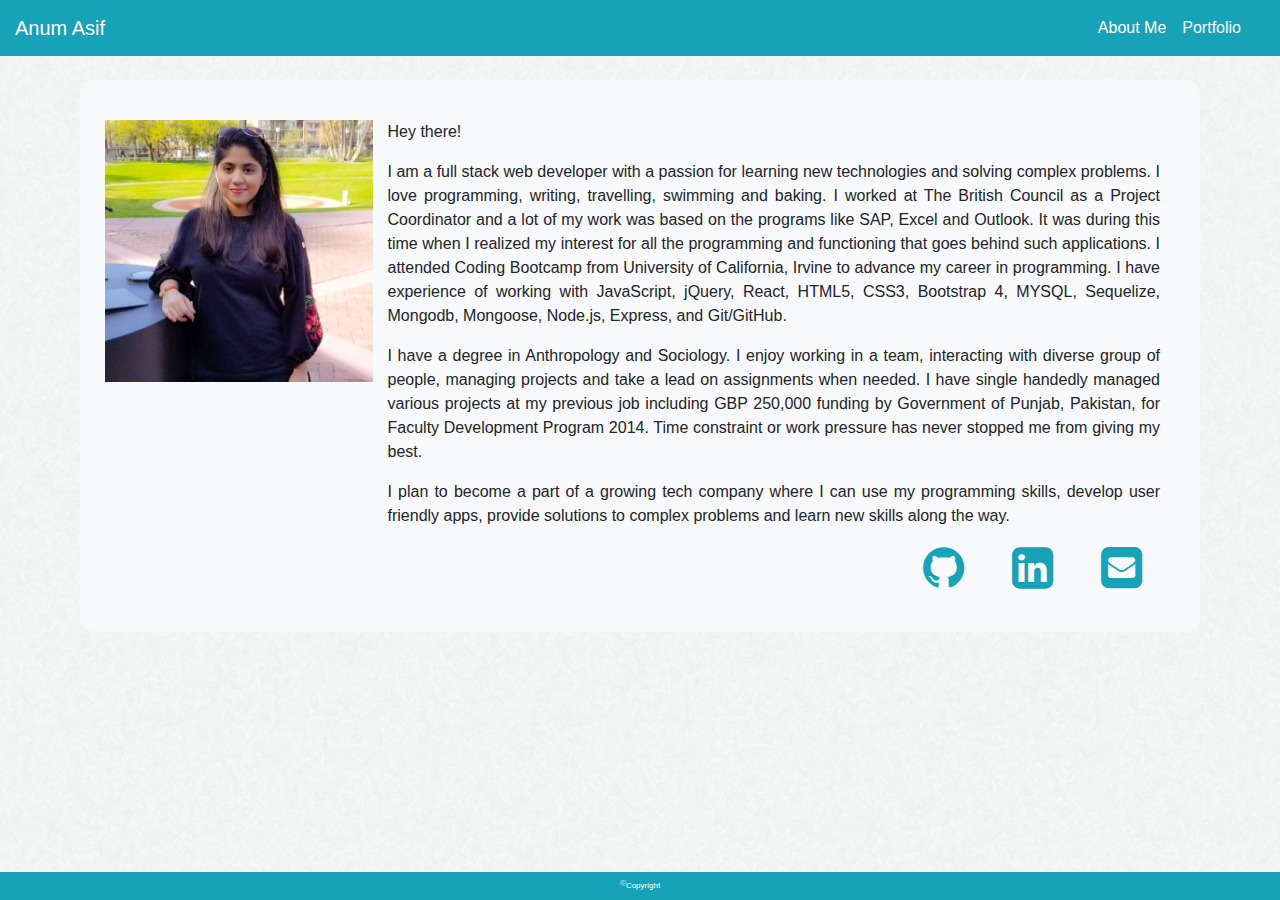
==== index.html @ 5428654e "Rename about.html to index.html" ====
<!DOCTYPE html>
<html lang="en">

<head>
    <meta charset="UTF-8">
    <meta name="viewport" content="width=device-width, initial-scale=1.0">
    <meta http-equiv="X-UA-Compatible" content="ie=edge">
    <link rel="stylesheet" href="https://maxcdn.bootstrapcdn.com/bootstrap/4.0.0/css/bootstrap.min.css"
        integrity="sha384-Gn5384xqQ1aoWXA+058RXPxPg6fy4IWvTNh0E263XmFcJlSAwiGgFAW/dAiS6JXm" crossorigin="anonymous">
    <link rel="stylesheet" href="https://cdnjs.cloudflare.com/ajax/libs/font-awesome/4.7.0/css/font-awesome.min.css">
    <link rel="stylesheet" href="assets\style.css">
    <title>Anum Asif</title>
</head>

<body>
    <!-- navbar -->
    <nav class="top navbar navbar-inverse fixed-top navbar-expand-lg">
        <div class="container-fluid">
            <div class="navbar-header">
                <a class="navbar-brand" href="about.html" style="color: white;">Anum Asif</a>
                <button class="navbar-toggler" type="button" data-toggle="collapse" data-target="#navbarNav"
                    aria-controls="navbarNav" aria-expanded="false" aria-label="Toggle navigation">
                    <span class="navbar-toggler-icon"></span>
                </button>
            </div>
            <ul class="nav navbar-nav navbar-right">
                <li class="nav-item active">
                    <a class="nav-link" href="about.html" style="color: white;">About Me <span class="sr-only">(current)</span></a>
                </li>
                <li class="nav-item">
                    <a class="nav-link" href="portfolio.html" style="color: white;">Portfolio</a>
                </li>
                <!-- <li class="nav-item">
                    <a class="nav-link" href="contact.html">Contact</a>
                </li> -->
            </ul>
        </div>
    </nav>
    <!-- about me -->
    <div class="content bg-light">
        <div class="row">
            <div class="image col-md-3 p-0">
                <img src="./assets/anum.jpeg" alt="Italian Trulli">
                <!-- <div class="row">
                    <div class="contact">
                        <a href="https://github.com/anumasif1" target="_blank">
                            <i class="fa fa-github" style="font-size:48px; color: darkgray;"></i>
                        </a>
                    </div>
                    <div class="contact">
                        <a href="https://www.linkedin.com/in/anum-asif-25692275/" target="_blank">
                            <i class="fa fa-linkedin-square" style="font-size:48px; color: darkgray;"></i>
                        </a>
                    </div>
                    <div class="contact">
                        <a href="mailto:unum.asif@gmail.com" target="_blank">
                            <i class="fa fa-envelope-square" style="font-size:48px; color: darkgray;"></i>
                        </a>
                    </div>
                    <div class="col-md-9"></div>
                </div> -->
            </div>
            <div class="text col-md-9">
                <p>
                    Hey there!
                </p>

                <p>
                    I am a full stack web developer with a passion for learning new technologies and solving complex
                    problems. I love programming, writing, travelling, swimming and baking. I worked at The British
                    Council as a Project Coordinator and a lot of my work was based on the programs like SAP, Excel and
                    Outlook.
                    It was during this time when I realized my interest for all the programming and functioning that
                    goes
                    behind such applications. I attended Coding Bootcamp from University of California, Irvine to
                    advance my career in programming. I have experience of working with JavaScript, jQuery, React,
                    HTML5, CSS3,
                    Bootstrap 4, MYSQL, Sequelize, Mongodb, Mongoose, Node.js, Express, and Git/GitHub.
                </p>
                <p>
                    I have a degree in Anthropology and Sociology. I enjoy working in a team, interacting with diverse
                    group of people, managing projects and take a lead on assignments when needed. I have single
                    handedly
                    managed various projects at my previous job including GBP 250,000 funding by Government of Punjab,
                    Pakistan,
                    for Faculty Development Program 2014. Time constraint or work pressure has never stopped me from
                    giving
                    my best.
                </p>
                <p>
                    I plan to become a part of a growing tech company where I can use my programming skills, develop
                    user
                    friendly apps, provide solutions to complex problems and learn new skills along the way.
                </p>
            </div>
        </div>
        <!-- Contact -->
        <div class="row">
            <div class="col-md-9"></div>
        
            <div class="icons col-md-1">
                <a href="https://github.com/anumasif1" target="_blank">
                    <i class="fa fa-github" style="font-size:48px; color: #17a2b8;"></i>
                </a>
            </div>
            <div class="icons col-md-1">
                <a href="https://www.linkedin.com/in/anum-asif-25692275/" target="_blank">
                    <i class="fa fa-linkedin-square" style="font-size:48px; color: #17a2b8;"></i>
                </a>
            </div>
            <div class="icons col-md-1">
                <a href="mailto:unum.asif@gmail.com" target="_blank">
                    <i class="fa fa-envelope-square" style="font-size:48px; color: #17a2b8;"></i>
                </a>
            </div>
        </div>
         
    </div>

    <nav class="bottom navbar navbar-expand-sm fixed-bottom">
        <p class="end" style="font-size: 8px;"><sup>ⓒ</sup>Copyright</p>
    </nav>

</body>

</html>
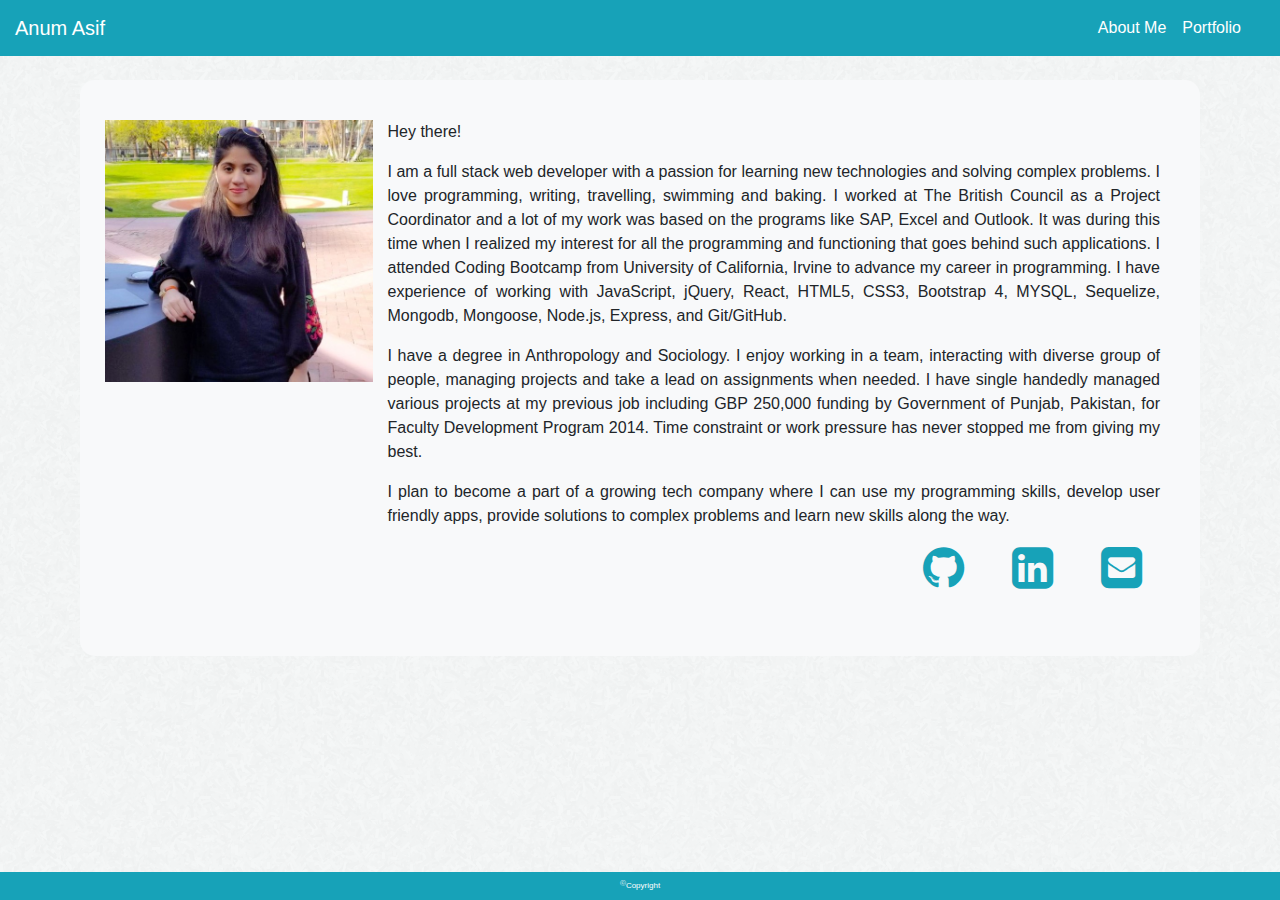
==== commit 59804474: "resume added" ====
--- a/index.html
+++ b/index.html
@@ -113,6 +113,11 @@
                     <i class="fa fa-envelope-square" style="font-size:48px; color: #17a2b8;"></i>
                 </a>
             </div>
+            <div class="icons col-md-1">
+                <a href="https://drive.google.com/file/d/1HjMirg7jgYaAM8Py5pYxjDwzaBPdNf_w/view?usp=sharing" target="_blank">
+                    <i class="fa fa-file-square" style="font-size:48px; color: #17a2b8;"></i>
+                </a>
+            </div>
         </div>
          
     </div>
@@ -123,4 +128,4 @@
 
 </body>
 
-</html>
+</html>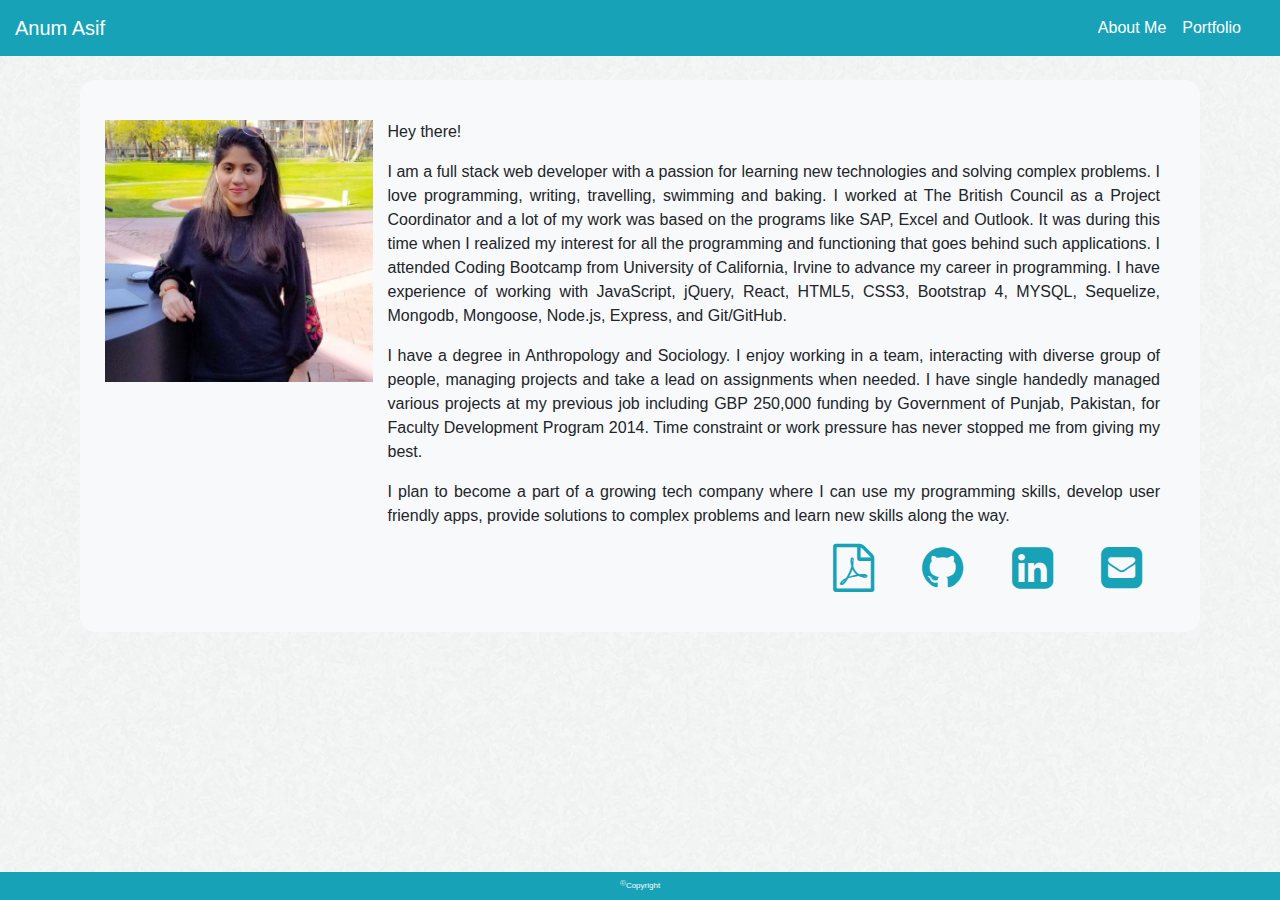
==== commit 48e42622: "resume" ====
--- a/index.html
+++ b/index.html
@@ -17,7 +17,7 @@
     <nav class="top navbar navbar-inverse fixed-top navbar-expand-lg">
         <div class="container-fluid">
             <div class="navbar-header">
-                <a class="navbar-brand" href="about.html" style="color: white;">Anum Asif</a>
+                <a class="navbar-brand" href="index.html" style="color: white;">Anum Asif</a>
                 <button class="navbar-toggler" type="button" data-toggle="collapse" data-target="#navbarNav"
                     aria-controls="navbarNav" aria-expanded="false" aria-label="Toggle navigation">
                     <span class="navbar-toggler-icon"></span>
@@ -25,7 +25,7 @@
             </div>
             <ul class="nav navbar-nav navbar-right">
                 <li class="nav-item active">
-                    <a class="nav-link" href="about.html" style="color: white;">About Me <span class="sr-only">(current)</span></a>
+                    <a class="nav-link" href="index.html" style="color: white;">About Me <span class="sr-only">(current)</span></a>
                 </li>
                 <li class="nav-item">
                     <a class="nav-link" href="portfolio.html" style="color: white;">Portfolio</a>
@@ -96,7 +96,13 @@
         </div>
         <!-- Contact -->
         <div class="row">
-            <div class="col-md-9"></div>
+            <div class="col-md-8"></div>
+
+            <div class="icons col-md-1">
+                <a href="./assets/anum-resume.pdf" target="_blank">
+                    <i class="fa fa-file-pdf-o" style="font-size:48px; color: #17a2b8;"></i>
+                </a>
+            </div>
         
             <div class="icons col-md-1">
                 <a href="https://github.com/anumasif1" target="_blank">
@@ -113,11 +119,11 @@
                     <i class="fa fa-envelope-square" style="font-size:48px; color: #17a2b8;"></i>
                 </a>
             </div>
-            <div class="icons col-md-1">
-                <a href="https://drive.google.com/file/d/1HjMirg7jgYaAM8Py5pYxjDwzaBPdNf_w/view?usp=sharing" target="_blank">
-                    <i class="fa fa-file-square" style="font-size:48px; color: #17a2b8;"></i>
+            <!-- <div class="icons col-md-1">
+                <a href="./assets/anum-resume.pdf" target="_blank">
+                    <i class="fa fa-file-pdf-o" style="font-size:48px; color: #17a2b8;"></i>
                 </a>
-            </div>
+            </div> -->
         </div>
          
     </div>
@@ -128,4 +134,4 @@
 
 </body>
 
-</html>+</html>
